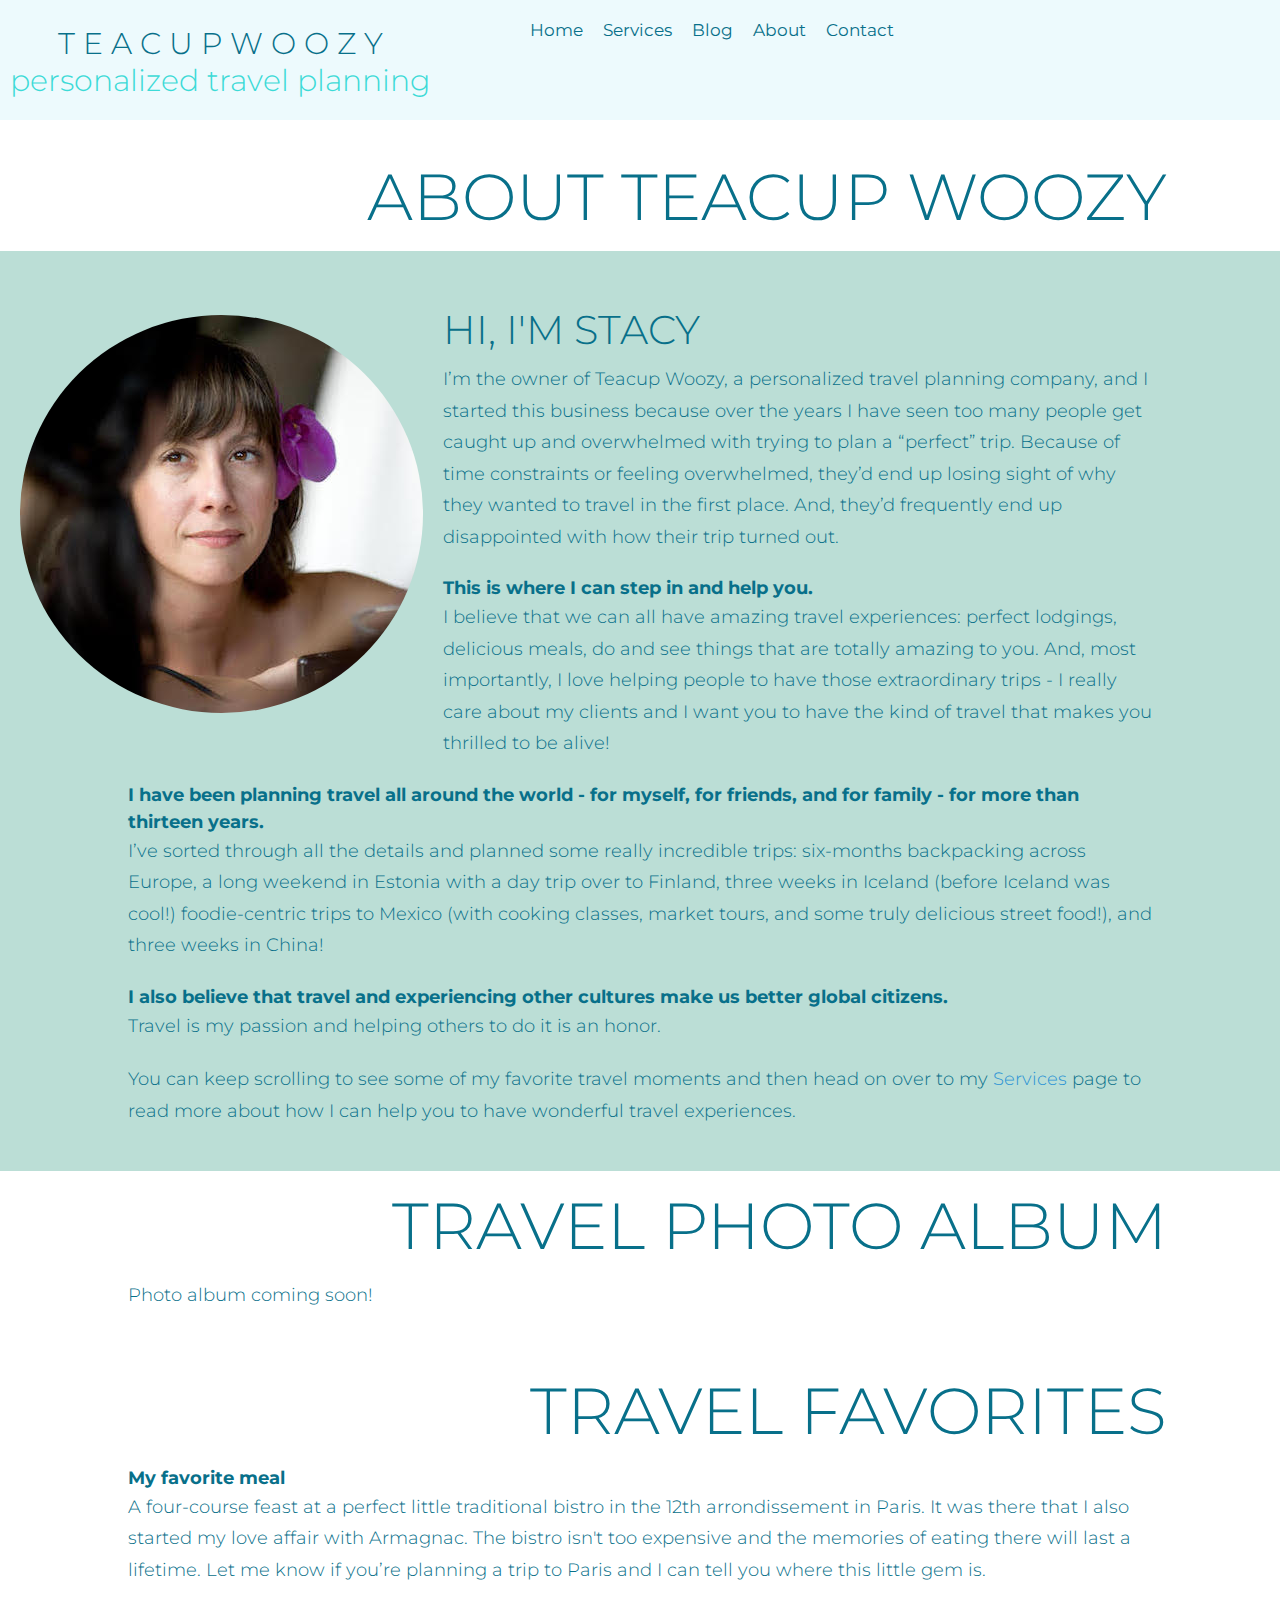
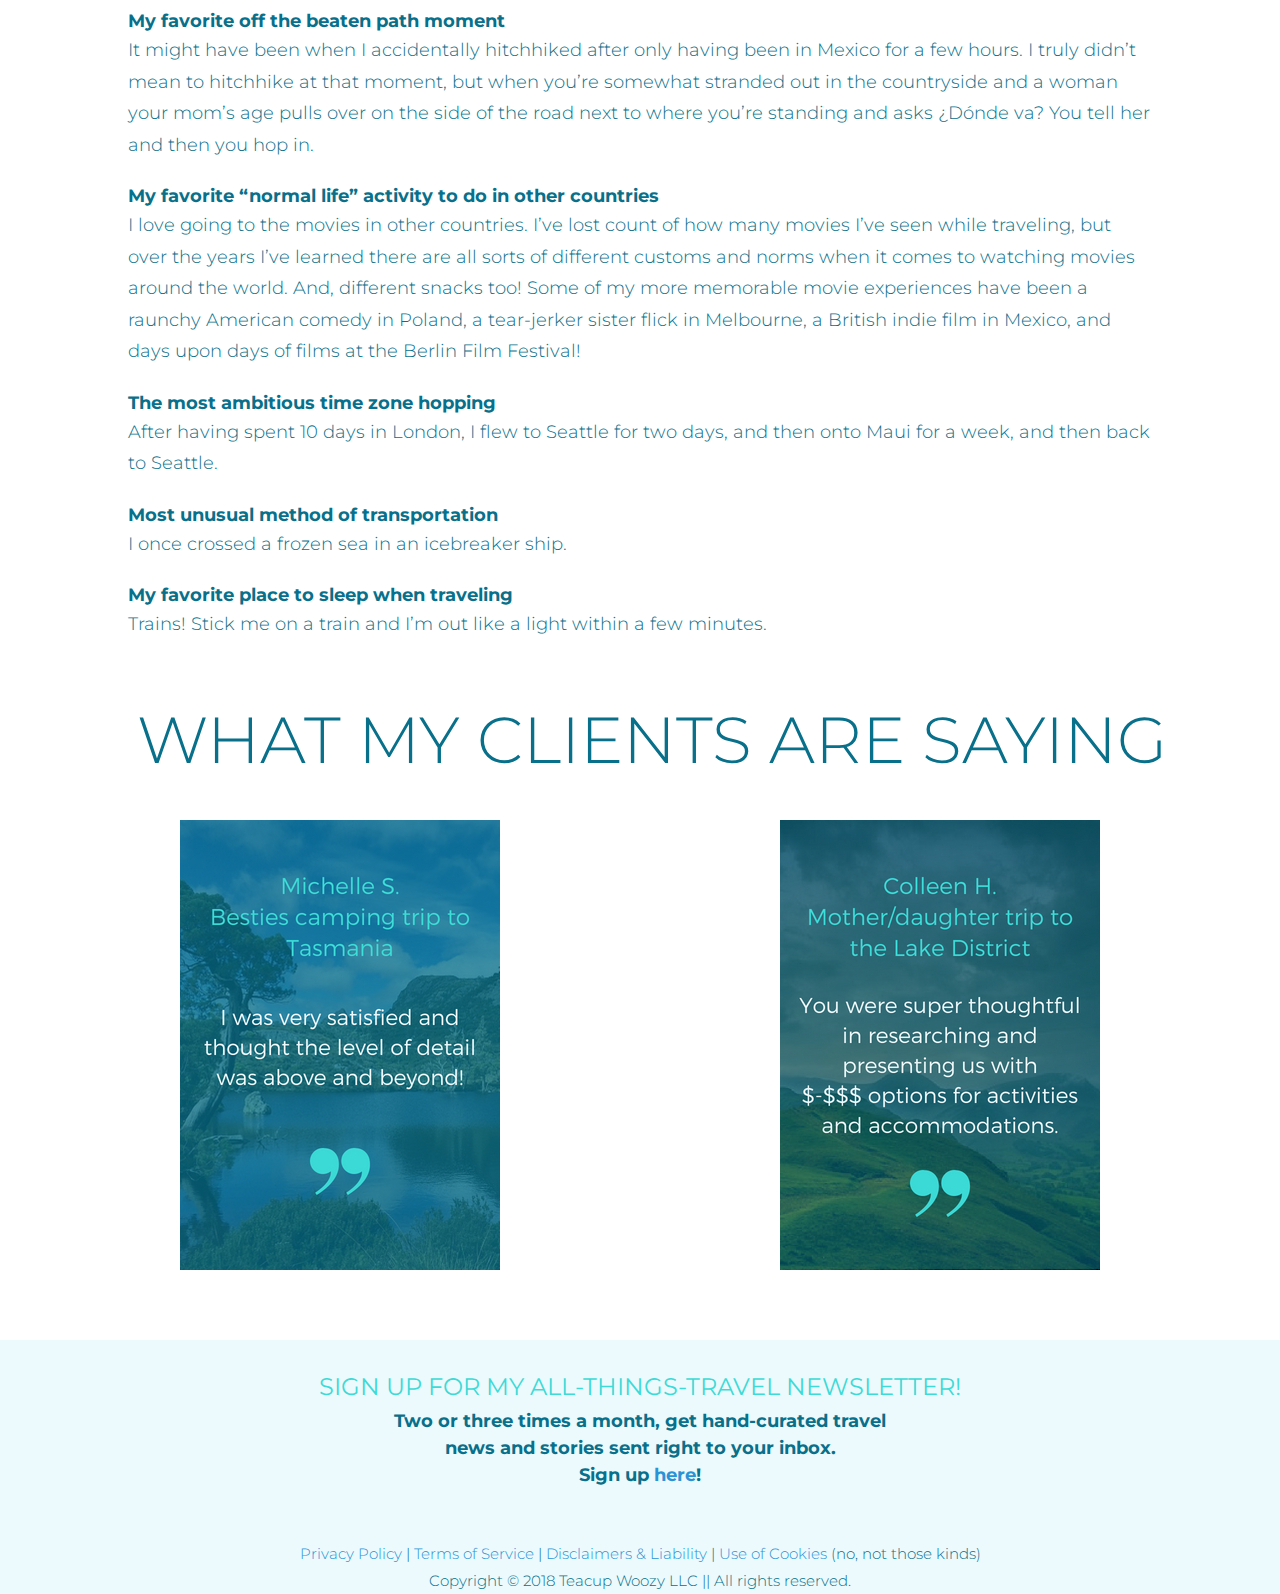
==== about.html @ 58a89576 "added css for rest of services, about, blog. Improved css look and fictionality for other parts of s" ====
<!DOCTYPE html>
<html lang="en">
<head>
	<meta charset="utf-8">
	<title>Teacup Woozy | Personalized Travel Planning | Blog</title>
	<link href="https://fonts.googleapis.com/css?family=Montserrat:300,400" rel="stylesheet">
	<link rel="stylesheet" type="text/css" href="tw.css">
</head>
<body>
	<header id="nav-header">
		<div id="logo">
			<h1>T E A C U P   W O O Z Y<br>
			<span>personalized travel planning</span></h1>
		</div>

		<nav id="nav-container">
			<a href="#" id="menu-icon"></a>
			<ul>
				<li class="nav-menu"><a href="home.html">Home</a></li>
				<li class="nav-menu"><a href="services.html">Services</a></li>
				<li class="nav-menu"><a href="blog.html">Blog</a></li>
				<li class="nav-menu"><a href="about.html">About</a></li>
				<li class="nav-menu"><a href="contact.html">Contact</a></li>
			</ul>
		</nav>	
	</header>
	
	<section class="nav-padding">
		<!-- About Stacy -->
		<br>
		<h2>ABOUT TEACUP WOOZY</h2>
		<article id="about-container">
			<br><br>
			<img src="images/stacy-profile-photo-small.jpg" alt="Headshot of Stacy" id="about-photo">
			
			<header><h3>HI, I'M STACY</h3></header>
			<p>I’m the owner of Teacup Woozy, a personalized travel planning company, and I started this business because over the years I have seen too many people get caught up and overwhelmed with trying to plan a “perfect” trip. Because of time constraints or feeling overwhelmed, they’d end up losing sight of why they wanted to travel in the first place. And, they’d frequently end up disappointed with how their trip turned out. </p>
			<br>
			<h5>This is where I can step in and help you.</h5>
			<p>I believe that we can all have amazing travel experiences: perfect lodgings, delicious meals, do and see things that are totally amazing to you. And, most importantly, I love helping people to have those extraordinary trips - I really care about my clients and I want you to have the kind of travel that makes you thrilled to be alive!</p>
			<br>
			<h5>I have been planning travel all around the world - for myself, for friends, and for family - for more than thirteen years.</h5>
			<p>I’ve sorted through all the details and planned some really incredible trips: six-months backpacking across Europe, a long weekend in Estonia with a day trip over to Finland, three weeks in Iceland (before Iceland was cool!) foodie-centric trips to Mexico (with cooking classes, market tours, and some truly delicious street food!), and three weeks in China!</p>
			<br>
			<h5>I also believe that travel and experiencing other cultures make us better global citizens.</h5>
			<p>Travel is my passion and helping others to do it is an honor.</p>
			<br>
			<p>You can keep scrolling to see some of my favorite travel moments and then head on over to my <a href="/services.html">Services</a> page to read more about how I can help you to have wonderful travel experiences.</p>
			<br><br>
		</article>

		<!-- Travel photo gallery -->
		<article>
			<header><h2>TRAVEL PHOTO ALBUM</h2></header>
			<p>Photo album coming soon!</p>
			<br><br>
			<!-- INSERT PHOTO GALLERY +++++  Bootstrap??? -->
		</article>
		<!-- Q&A travel favorites -->
		<article>
			<header><h2>TRAVEL FAVORITES</h2></header>
			<h5>My favorite meal</h5>
			<p>A four-course feast at a perfect little traditional bistro in the 12th arrondissement in Paris.  It was there that I also started my love affair with Armagnac. The bistro isn't too expensive and the memories of eating there will last a lifetime. Let me know if you’re planning a trip to Paris and I can tell you where this little gem is.</p>
			<br>
			<h5>My favorite off the beaten path moment</h5>
			<p>It might have been when I accidentally hitchhiked after only having been in Mexico for a few hours. I truly didn’t mean to hitchhike at that moment, but when you’re somewhat stranded out in the countryside and a woman your mom’s age pulls over on the side of the road next to where you’re standing and asks ¿Dónde va? You tell her and then you hop in.</p>
			<br>
			<h5>My favorite “normal life” activity to do in other countries</h5>
			<p>I love going to the movies in other countries. I’ve lost count of how many movies I’ve seen while traveling, but over the years I’ve learned there are all sorts of different customs and norms when it comes to watching movies around the world. And, different snacks too! Some of my more memorable movie experiences have been a raunchy American comedy in Poland, a tear-jerker sister flick in Melbourne, a British indie film in Mexico, and days upon days of films at the Berlin Film Festival!</p>
			<br>
			<h5>The most ambitious time zone hopping</h5>
			<p>After having spent 10 days in London, I flew to Seattle for two days, and then onto Maui for a week, and then back to Seattle.</p>
			<br>
			<h5>Most unusual method of transportation</h5>
			<p>I once crossed a frozen sea in an icebreaker ship.</p>
			<br>
			<h5>My favorite place to sleep when traveling</h5>
			<p>Trains! Stick me on a train and I’m out like a light within a few minutes.</p>
			<br><br>
		</article>
		<!-- Testimonials -->
		<article>
			<header><h2>WHAT MY CLIENTS ARE SAYING</h2></header>

			<div class="container">
				<div class="grid">
					<div class="testimonial-cell testimonial-about">
						<img src="images/client-testimonial-tazmania.jpg" alt="Client Michelle: I was very satisfied and I found the level of detail was above and beyond!" class="responsive-image">
					</div>
					<div class="testimonial-cell testimonial-about">
						<img src="images/client-testimonial-lake-district-2.jpg" alt="Client Colleen: Your were super thoughtful in researching and presenting us with $-$$$ options for activities and accommodations." class="responsive-image">
					</div>
				</div>
			</div>
			<br><br>
		</article>

	</section>

	<footer>
		<!-- INSERT FOOTER ONCE COMPLETED -->
		<br>
		<h4 class="newsletter">SIGN UP FOR MY ALL-THINGS-TRAVEL NEWSLETTER!</h4>
		<h5>Two or three times a month, get hand-curated travel news and stories sent right to your inbox.</h5>
		<h5>Sign up <a href="http://eepurl.com/dfZ7wr" target="_blank">here</a>!</h5>
		<br><br>
		<!-- flexbox -->
		<div class="footer-container">
			<div>
				<p><a href="legal.html">Privacy Policy</a> | <a href="legal.html">Terms of Service</a> | <a href="legal.html">Disclaimers & Liability</a> | <a href="legal.html">Use of Cookies</a> (no, not those kinds)</p>
				<p>Copyright &copy; 2018 Teacup Woozy LLC || All rights reserved.</p>
			</div>
		</div>
	</footer>
</body>
</html>
---- tw.css ----
body {
	margin: 0%;
	font-family: 'Montserrat', sans-serif;
	font-size: 18px;
	color: #08708A;
}

p {
	line-height: 1.75;
	margin: 15px;
	font-weight: 300;
}

#nav-container {
	text-align: center;
}

#nav-header {
	background-color: #EDFAFD;
	width: 100%;
	height: 150px;
	position: fixed;
	top: 0;
	left: 0;
	z-index: 100;
}

#menu-icon {
	display: inline-block;
	background: #EDFAFD url(images/arrow.png) center;
	height: 26px;
	width: 32px;
	padding-top: 6px;
	border-radius: 6px;
}

nav a {
	color: #08708A;
}

nav ul, nav:active ul {
	display: none;
	position: center;
	background: #EDFAFD;
	padding: 0;
	top: 150px;
	width: 55%;
	margin: 0 auto;
	border-radius: 4px 4px 4px 4px;
}

nav li {
	text-align: center;
	width: 100%;
	padding: 13px 0;
}

nav:hover ul {
	display: block;
}

h1 {
	font-size: 30px;
	font-weight: 300;
	color: #08708A;
	text-align: center;
	margin: 15px 0;
}

h1 span {
	font-size: 30px;
	font-weight: 300;
	color: #3DDAD7;
}

a {
	text-decoration: none;
	color: #2A93D5;
}

a:hover {
	color: #3DDAD7;
}

nav ul {
	list-style-type: none;
	padding: 0px;
}

.nav-padding {
	margin-top: 150px;
}

.nav-menu {
	font-size: 16px;
}

#welcome-section {
	background-image: url(images/greece.jpg);
	background-size: cover;
	background-position: center center;
	width: 100%;
	height: 100vh;
}

#welcome-section h2 {
	color: #08708A;
	font-size: 45px;
	font-weight: 300;
	position: absolute;
	top: 25vh;
	left: -10px;
	padding: 0 10px;
	text-align: right;
}

.highlight {
	background-color: rgb(237,251,254);
	opacity: 0.7;
}

.background-ocean-box {
	background-color: #BBDED6;
	width: 100%;
}

h2 {
	color: #08708A;
	font-size: 55px;
	font-weight: 300;
	text-align: right;
	margin: 15px;
}

h3 {
	font-size: 40px;
	font-weight: 300;
	margin: 10px;
}

h4 {
	line-height: 1.75;
	text-align: center;
	font-size: 24px;
	margin: 10px;
	font-weight: 400;
}

h5 {
	font-size: 18px;
	line-height: 1.5;
	margin: 10px;
}

.home-small-box {
	/*background-image: url(image/coins-travel.jpg);
	background-size: 200px 100px;
	background-repeat: no-repeat;*/
	background-color: #EDFAFD;
	border: 2px solid #08708A;
	width: 90vw;
	height: 275px;
	margin: 0 auto;
}

.home-small-box p {
	padding: 0 10px;
	text-align: center;
}

.first-sentence {
	font-size: 24px;
	font-weight: 300;
}

.button {
	background-color: #EDFAFD;
	font-size: 18px;
	color: #3DDAD7;
	border-radius: 6px;
	padding: 8px 24px;
	border: 2px solid #3DDAD7;
}

.button-container {
	text-align: center;
}

.button:hover {
	background-color: #3DDAD7;
	color: #EDFAFD;
}

.container {
	max-width: 1200px;
	margin: 0 auto;
	padding: 0 1rem;
}

.grid {
	display: flex;
	flex-direction: column;
	flex-wrap: nowrap;
}

.testimonial-cell {
	margin: 1rem;
	padding: 10px 2px;
}

.testimonial-cell img {
	display: block;
	margin-left: auto;
	margin-right: auto;
}

.responsive-image {
	max-width: 100%;
}

.newsletter {
	color: #3DDAD7;
	font-weight: 400;
}

/*SERVICE PAGE*/
.services-left {
	background-color: #BBDED6;
	text-align: center;
	height: 300px;
}

.services-right {
	text-align: center;
}

.included-list {
	text-align: left;
	line-height: 1.5;
}

ul {
	list-style-type: disc;
}

/*ABOUT PAGE*/
#about-container {
	background-color: #BBDED6;
}

#about-photo {
	border-radius: 80%;
	max-width: 100%;
	height: auto;
	display: block;
	margin-left: auto;
	margin-right: auto;
}

footer {
	background-color: #EDFAFD;
	font-size: 15px;
	line-height: 1.75;
	margin: 0;
	text-align: center;
}


@media screen and (min-width: 480px) {
	#welcome-section h2 {
	top: 35vh;
	left: 15vw;
	}
}

@media screen and (min-width: 600px) {
	.grid {
		display: flex;
		flex-wrap: wrap;
		flex-direction: row;
	}
	.testimonial-cell {
		width: calc(50% - 2.25rem);
	}
}

@media screen and (min-width: 768px) {
	p, h5, h4, .included-list{
		margin: auto;
		width: 80%;
	}
	.testimonial-about {
		width: calc(50% - 2.25rem);
	}
	#welcome-section h2 {
	left: 35vw;
	}
	.home-small-box {
	width: 55vw;
	height: 250px;
	margin: 0 auto;
	}
	.services-right p {
		text-align: left;
	}
	.included-list {

	}
	#about-photo {
		float: left;
		padding: 20px;
	}
	footer h5 {
		max-width: 40%;
		margin: 0 auto;
	}

}

@media screen and (min-width: 992px) {
	h2 {
		font-size: 65px;
		width: 90%;
	}
	#nav-header {
		height: 100px;
	}
	#welcome-section h2 {
		left: 0vw;
		font-size: 55px;
	}
	#menu-icon {
		display: none;
	}
	#nav-header {
		display: flex;
		flex-direction: row;
		flex-wrap: nowrap;
		justify-content: left;
		padding: 10px;
		width: 100vw;
	}
/*	#nav-container {
		padding: 40px;
	}*/
	nav ul {
		display: flex;
	}
	.nav-menu {
		padding: 10px 10px;
		font-size: 17px;
	}

	/*fix below for full size nav*/
/*	nav:hover ul {
		display: inline;
	}*/
	nav li {
		display: inline;
	}
	#nav-container {
		width: 400px;
	}
	.nav-padding {
	margin-top: 120px;
	}

	.home-small-box {
		height: 225px;
	}
	.testimonial-cell {
		width: calc(33.33% - 2.25rem);
	}
	.testimonial-about {
		width: calc(50% - 2.25rem);
	}
	.services-container {
		display: flex;
		flex-wrap: wrap;
		flex-direction: row;
	}
	.services-cell {
		width: 50%;
		height: 1000px;
	}
	#about-photo {
		float: left;
	}
}
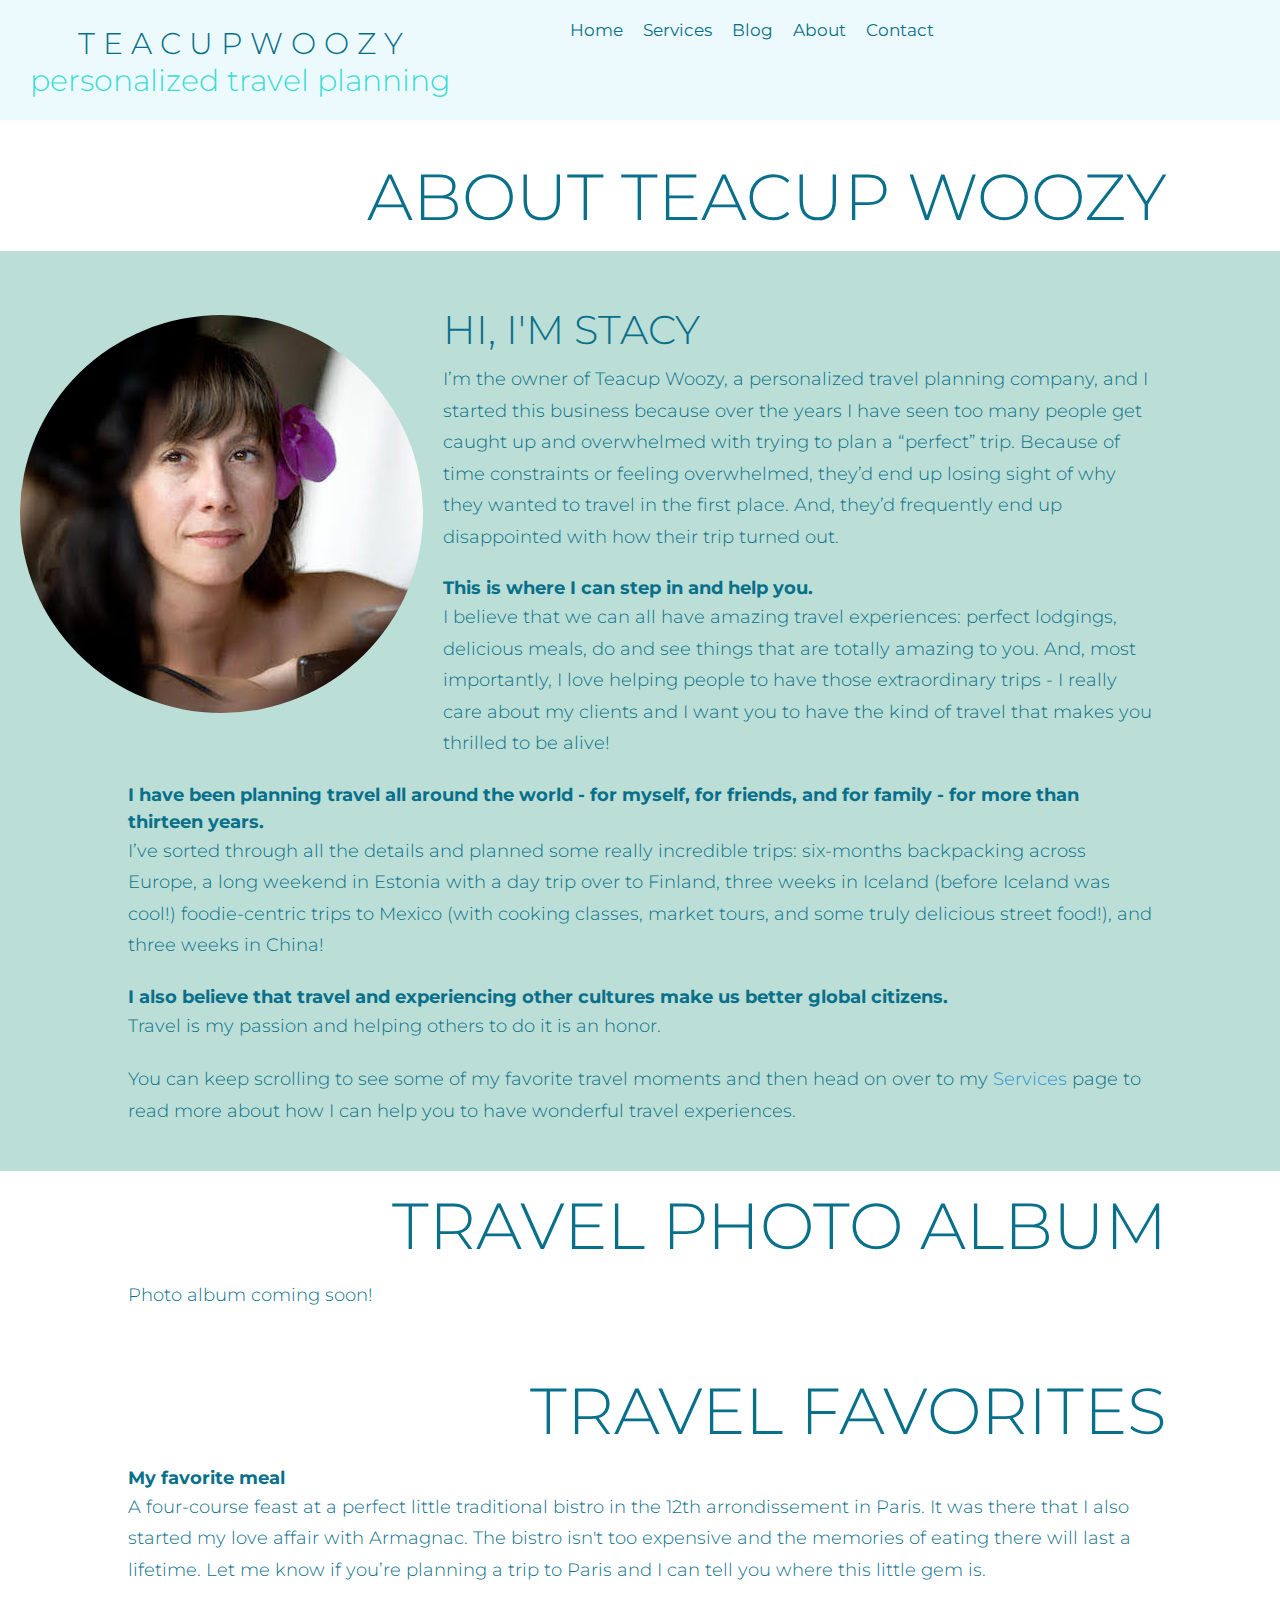
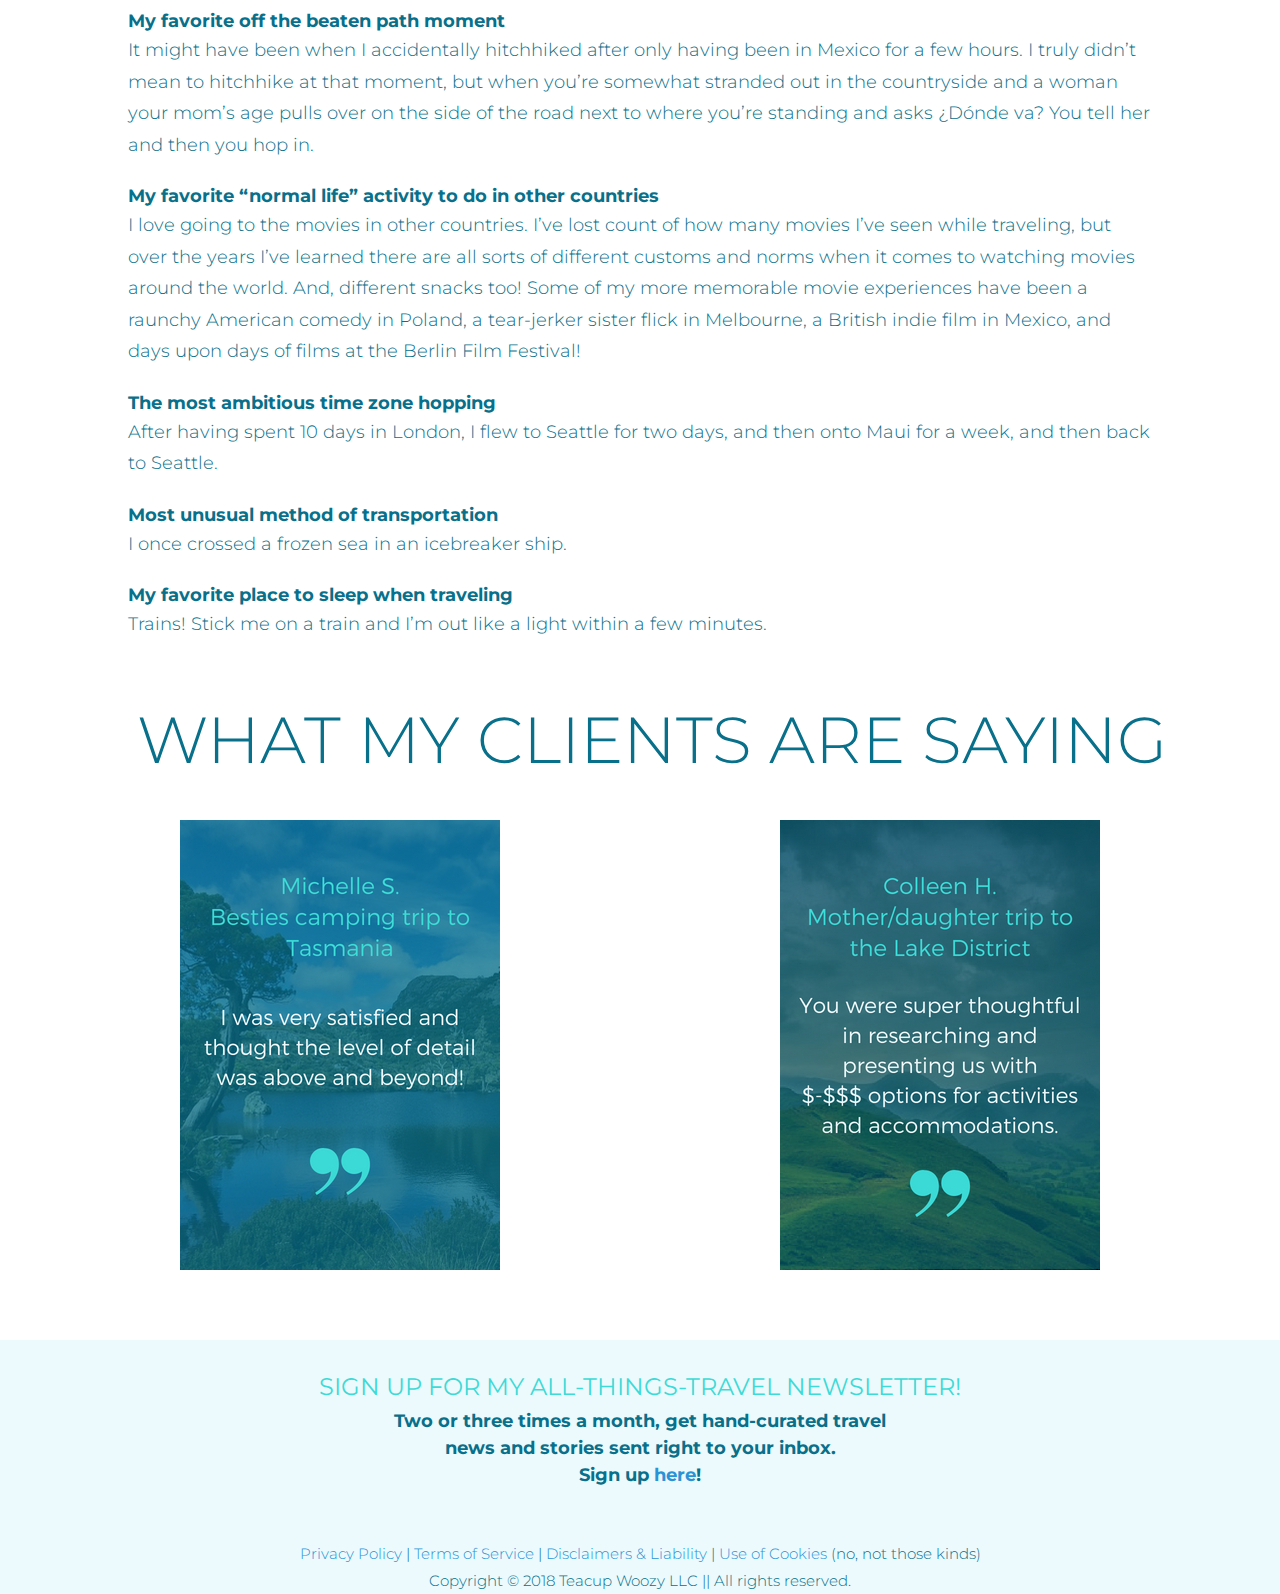
==== commit 1fd66091: "add google analytics" ====
--- a/about.html
+++ b/about.html
@@ -5,6 +5,15 @@
 	<title>Teacup Woozy | Personalized Travel Planning | Blog</title>
 	<link href="https://fonts.googleapis.com/css?family=Montserrat:300,400" rel="stylesheet">
 	<link rel="stylesheet" type="text/css" href="tw.css">
+	<!-- Global site tag (gtag.js) - Google Analytics -->
+	<script async src="https://www.googletagmanager.com/gtag/js?id=UA-107564560-1"></script>
+	<script>
+	  window.dataLayer = window.dataLayer || [];
+	  function gtag(){dataLayer.push(arguments);}
+	  gtag('js', new Date());
+
+	  gtag('config', 'UA-107564560-1');
+	</script>
 </head>
 <body>
 	<header id="nav-header">
@@ -28,12 +37,12 @@
 	<section class="nav-padding">
 		<!-- About Stacy -->
 		<br>
-		<h2>ABOUT TEACUP WOOZY</h2>
+		<header><h2>ABOUT TEACUP WOOZY</h2></header>
 		<article id="about-container">
 			<br><br>
 			<img src="images/stacy-profile-photo-small.jpg" alt="Headshot of Stacy" id="about-photo">
 			
-			<header><h3>HI, I'M STACY</h3></header>
+			<h3>HI, I'M STACY</h3>
 			<p>I’m the owner of Teacup Woozy, a personalized travel planning company, and I started this business because over the years I have seen too many people get caught up and overwhelmed with trying to plan a “perfect” trip. Because of time constraints or feeling overwhelmed, they’d end up losing sight of why they wanted to travel in the first place. And, they’d frequently end up disappointed with how their trip turned out. </p>
 			<br>
 			<h5>This is where I can step in and help you.</h5>
--- a/tw.css
+++ b/tw.css
@@ -64,7 +64,7 @@
 	font-weight: 300;
 	color: #08708A;
 	text-align: center;
-	margin: 15px 0;
+	margin: 15px 20px;
 }
 
 h1 span {
@@ -257,6 +257,11 @@
 	margin-right: auto;
 }
 
+/*CONTACT PAGE*/
+#contact {
+	text-align: center;
+}
+
 footer {
 	background-color: #EDFAFD;
 	font-size: 15px;
@@ -285,7 +290,7 @@
 }
 
 @media screen and (min-width: 768px) {
-	p, h5, h4, .included-list{
+	p, h5, h4, .included-list, #legal{
 		margin: auto;
 		width: 80%;
 	}
@@ -314,7 +319,6 @@
 		max-width: 40%;
 		margin: 0 auto;
 	}
-
 }
 
 @media screen and (min-width: 992px) {
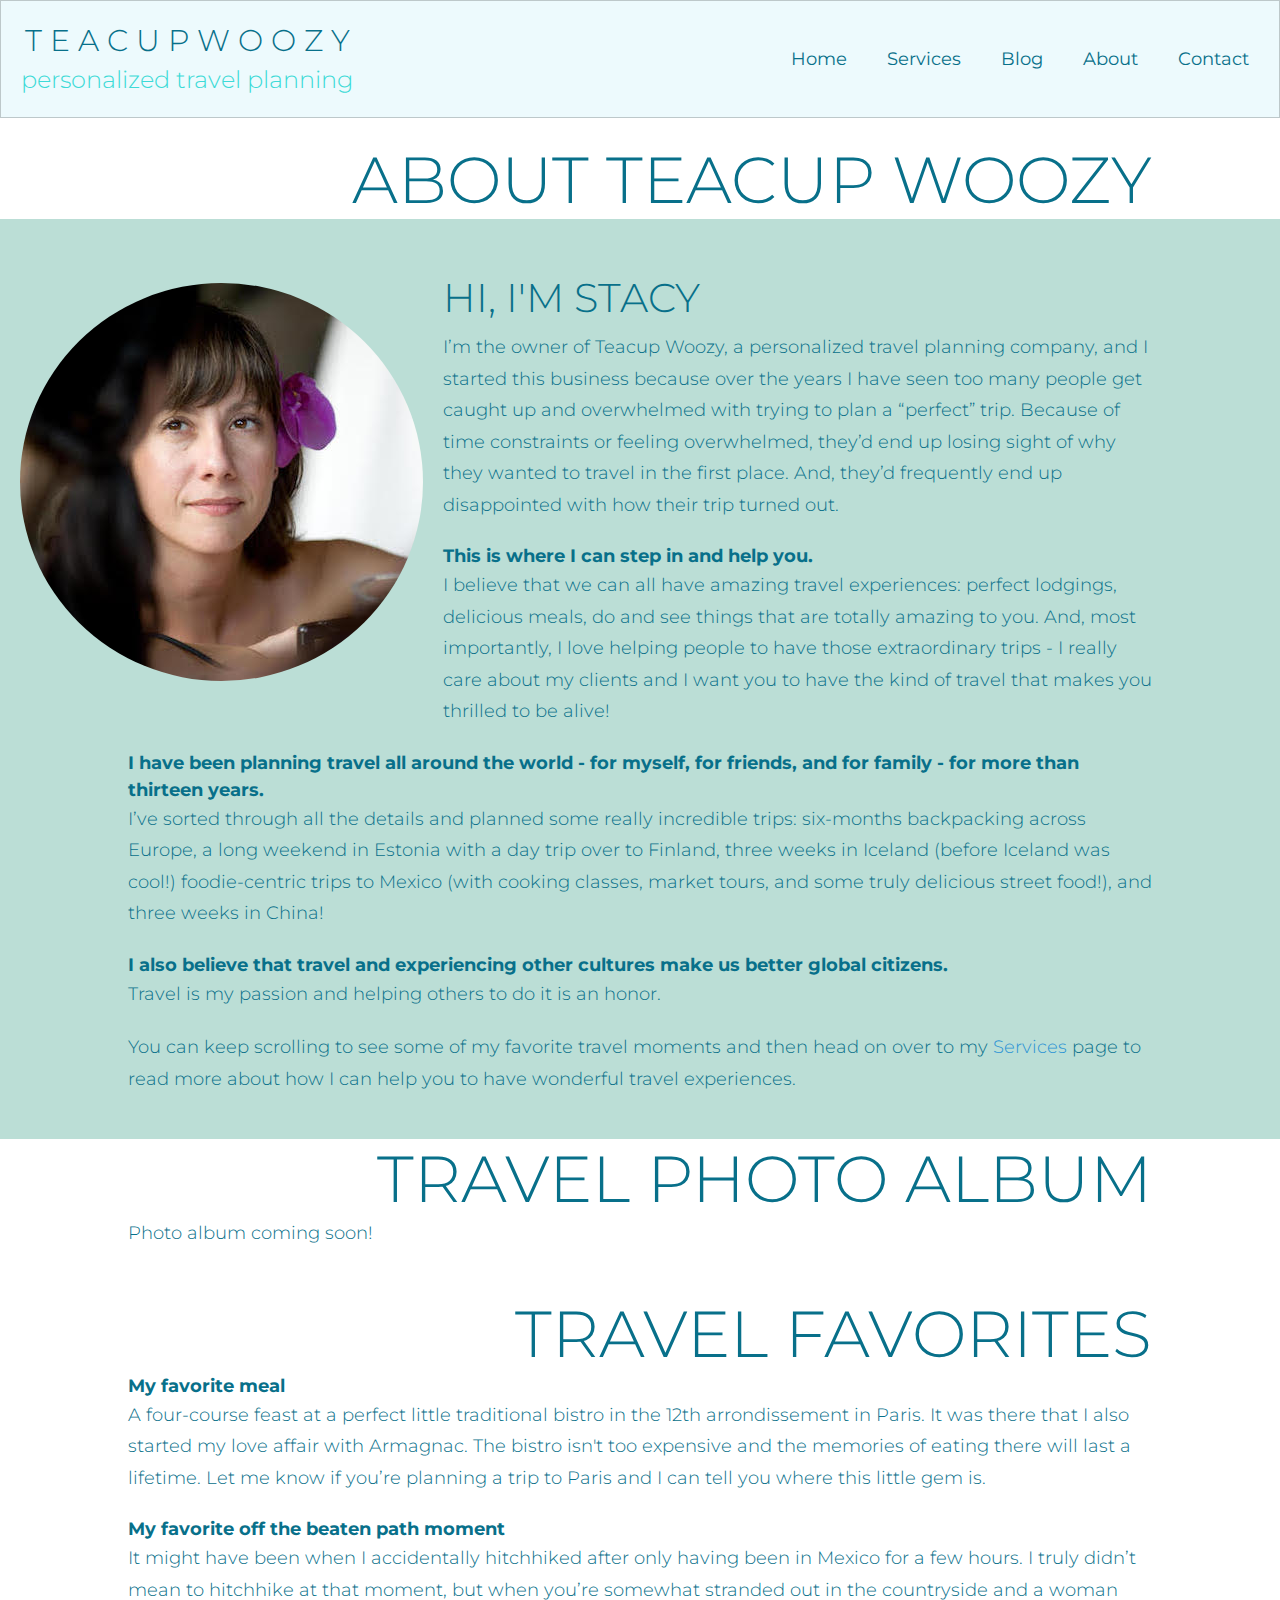
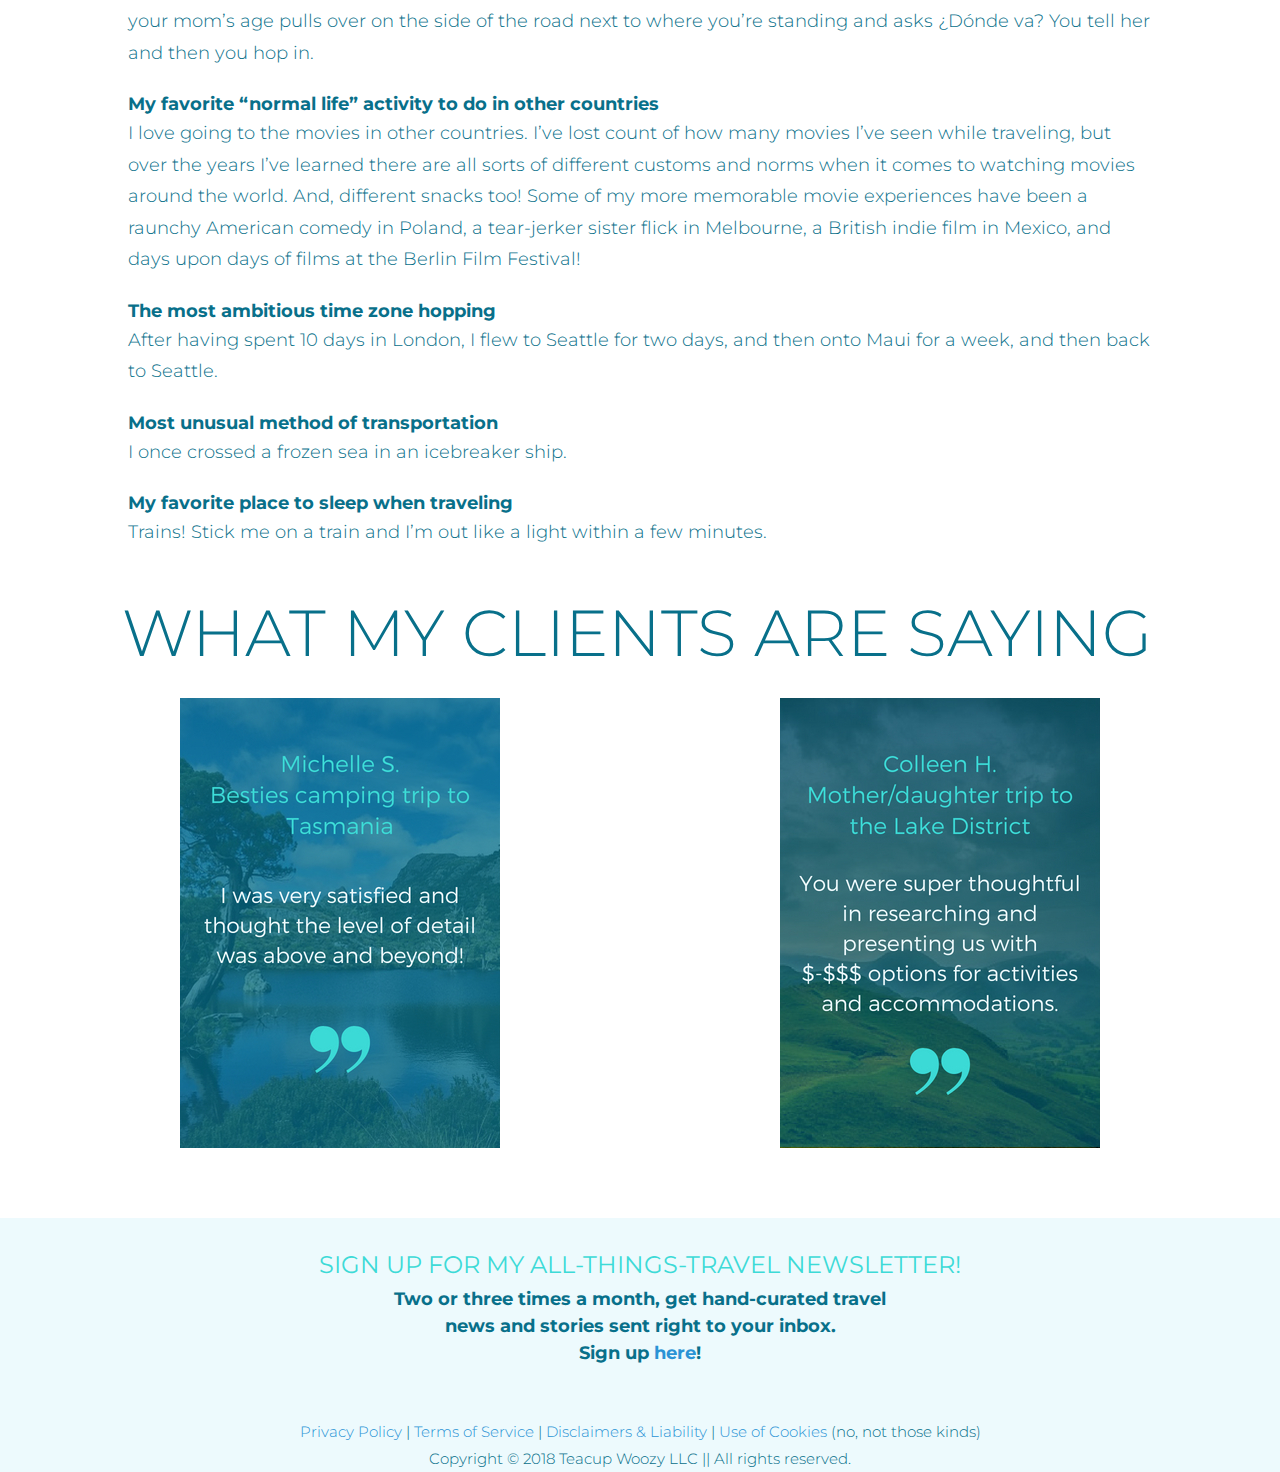
==== commit 61daf252: "add navigation to logo and add mailto cunstionality on home page and contact page." ====
--- a/about.html
+++ b/about.html
@@ -17,21 +17,32 @@
 </head>
 <body>
 	<header id="nav-header">
-		<div id="logo">
-			<h1>T E A C U P   W O O Z Y<br>
-			<span>personalized travel planning</span></h1>
-		</div>
-
-		<nav id="nav-container">
-			<a href="#" id="menu-icon"></a>
-			<ul>
-				<li class="nav-menu"><a href="home.html">Home</a></li>
-				<li class="nav-menu"><a href="services.html">Services</a></li>
-				<li class="nav-menu"><a href="blog.html">Blog</a></li>
-				<li class="nav-menu"><a href="about.html">About</a></li>
-				<li class="nav-menu"><a href="contact.html">Contact</a></li>
+		<nav class="navbar">
+			<span id="navbar-toggle">
+				<img src="images/menu-icon.png" alt="toggle button for dropdown menu">
+			</span>
+			<a href="home.html" id="logo">
+				<h1>T E A C U P W O O Z Y<br>
+					<span>personalized travel planning</span></h1>
+			</a>
+			<ul id="main-nav">
+				<li>
+					<a href="home.html" class="nav-links">Home</a>
+				</li>
+				<li>
+					<a href="services.html" class="nav-links">Services</a>
+				</li>
+				<li>
+					<a href="blog.html" class="nav-links">Blog</a>
+				</li>
+				<li>
+					<a href="about.html" class="nav-links">About</a>
+				</li>
+				<li>
+					<a href="contact.html" class="nav-links">Contact</a>
+				</li>
 			</ul>
-		</nav>	
+		</nav>
 	</header>
 	
 	<section class="nav-padding">
@@ -121,5 +132,6 @@
 			</div>
 		</div>
 	</footer>
+	<script src="tw.js"></script>
 </body>
 </html>--- a/tw.css
+++ b/tw.css
@@ -11,56 +11,44 @@
 	font-weight: 300;
 }
 
-#nav-container {
-	text-align: center;
-}
-
-#nav-header {
+.navbar {
 	background-color: #EDFAFD;
-	width: 100%;
-	height: 150px;
-	position: fixed;
-	top: 0;
-	left: 0;
-	z-index: 100;
-}
-
-#menu-icon {
+	border: 1px solid rgba(0,0,0,0.2);
+  	padding-bottom: 10px;
+}
+
+#logo {
 	display: inline-block;
-	background: #EDFAFD url(images/arrow.png) center;
-	height: 26px;
-	width: 32px;
-	padding-top: 6px;
-	border-radius: 6px;
+}
+
+#main-nav {
+	list-style-type: none;
+	display: none;
+	flex-direction: column;
+}
+
+#main-nav li{
+	text-align: center;
+	margin: 10px auto;
+}
+
+.nav-links {
+	text-decoration: none;
+}
+
+#navbar-toggle {
+	position: absolute;
+	top: 10px;
+	right: 20px;
+	cursor: pointer;
 }
 
 nav a {
 	color: #08708A;
 }
 
-nav ul, nav:active ul {
-	display: none;
-	position: center;
-	background: #EDFAFD;
-	padding: 0;
-	top: 150px;
-	width: 55%;
-	margin: 0 auto;
-	border-radius: 4px 4px 4px 4px;
-}
-
-nav li {
-	text-align: center;
-	width: 100%;
-	padding: 13px 0;
-}
-
-nav:hover ul {
-	display: block;
-}
-
 h1 {
-	font-size: 30px;
+	font-size: 22px;
 	font-weight: 300;
 	color: #08708A;
 	text-align: center;
@@ -68,7 +56,7 @@
 }
 
 h1 span {
-	font-size: 30px;
+	font-size: 20px;
 	font-weight: 300;
 	color: #3DDAD7;
 }
@@ -82,17 +70,8 @@
 	color: #3DDAD7;
 }
 
-nav ul {
-	list-style-type: none;
-	padding: 0px;
-}
-
 .nav-padding {
-	margin-top: 150px;
-}
-
-.nav-menu {
-	font-size: 16px;
+	margin-top: 0px;
 }
 
 #welcome-section {
@@ -107,10 +86,9 @@
 	color: #08708A;
 	font-size: 45px;
 	font-weight: 300;
-	position: absolute;
 	top: 25vh;
 	left: -10px;
-	padding: 0 10px;
+	padding: 50px 10px;
 	text-align: right;
 }
 
@@ -129,7 +107,7 @@
 	font-size: 55px;
 	font-weight: 300;
 	text-align: right;
-	margin: 15px;
+	margin: 0px;
 }
 
 h3 {
@@ -188,6 +166,9 @@
 
 .button:hover {
 	background-color: #3DDAD7;
+}
+
+.button a:hover {
 	color: #EDFAFD;
 }
 
@@ -241,6 +222,21 @@
 
 ul {
 	list-style-type: disc;
+}
+
+/* BLOG PAGE */
+.blog-container img {
+	display: block;
+	margin: 0 auto;
+}
+
+.blog-index-titles {
+	text-align: left;
+	line-height: 1.5em;
+}
+
+.blog-link {
+	font-size: .75em;
 }
 
 /*ABOUT PAGE*/
@@ -270,11 +266,16 @@
 	text-align: center;
 }
 
-
 @media screen and (min-width: 480px) {
 	#welcome-section h2 {
 	top: 35vh;
 	left: 15vw;
+	}
+	h1 {
+		font-size: 30px;
+	}
+	h1 span {
+		font-size: 24px;
 	}
 }
 
@@ -289,6 +290,7 @@
 	}
 }
 
+/* insert break for blog index page -- side by side */
 @media screen and (min-width: 768px) {
 	p, h5, h4, .included-list, #legal{
 		margin: auto;
@@ -308,8 +310,23 @@
 	.services-right p {
 		text-align: left;
 	}
-	.included-list {
-
+	/* .included-list {
+
+	} */
+	.blog-container {
+		display: flex;
+		flex-wrap: wrap;
+		flex-direction: row;
+		margin: 0 8px;
+	}
+	.blog-container img {
+		max-width: 100%;
+		width: auto;
+		height: auto;
+	}
+	.blog-cell {
+		width: 50%;
+		height: 700px;
 	}
 	#about-photo {
 		float: left;
@@ -326,49 +343,32 @@
 		font-size: 65px;
 		width: 90%;
 	}
-	#nav-header {
-		height: 100px;
+	.navbar {
+		display: flex;
+		justify-content: space-between;
+		align-items: center;
+		padding-bottom: 0;
+		height: 116px;
+	}
+	#main-nav {
+		display: flex !important;
+		margin-right: 30px;
+		flex-direction: row;
+		justify-content: flex-end;
+	}
+	#main-nav li {
+		margin: 0;
+	}
+	.nav-links {
+		margin-left: 40px;
+	}
+	#navbar-toggle {
+		display: none;
 	}
 	#welcome-section h2 {
 		left: 0vw;
 		font-size: 55px;
 	}
-	#menu-icon {
-		display: none;
-	}
-	#nav-header {
-		display: flex;
-		flex-direction: row;
-		flex-wrap: nowrap;
-		justify-content: left;
-		padding: 10px;
-		width: 100vw;
-	}
-/*	#nav-container {
-		padding: 40px;
-	}*/
-	nav ul {
-		display: flex;
-	}
-	.nav-menu {
-		padding: 10px 10px;
-		font-size: 17px;
-	}
-
-	/*fix below for full size nav*/
-/*	nav:hover ul {
-		display: inline;
-	}*/
-	nav li {
-		display: inline;
-	}
-	#nav-container {
-		width: 400px;
-	}
-	.nav-padding {
-	margin-top: 120px;
-	}
-
 	.home-small-box {
 		height: 225px;
 	}
@@ -390,7 +390,4 @@
 	#about-photo {
 		float: left;
 	}
-}
-
-
-
+}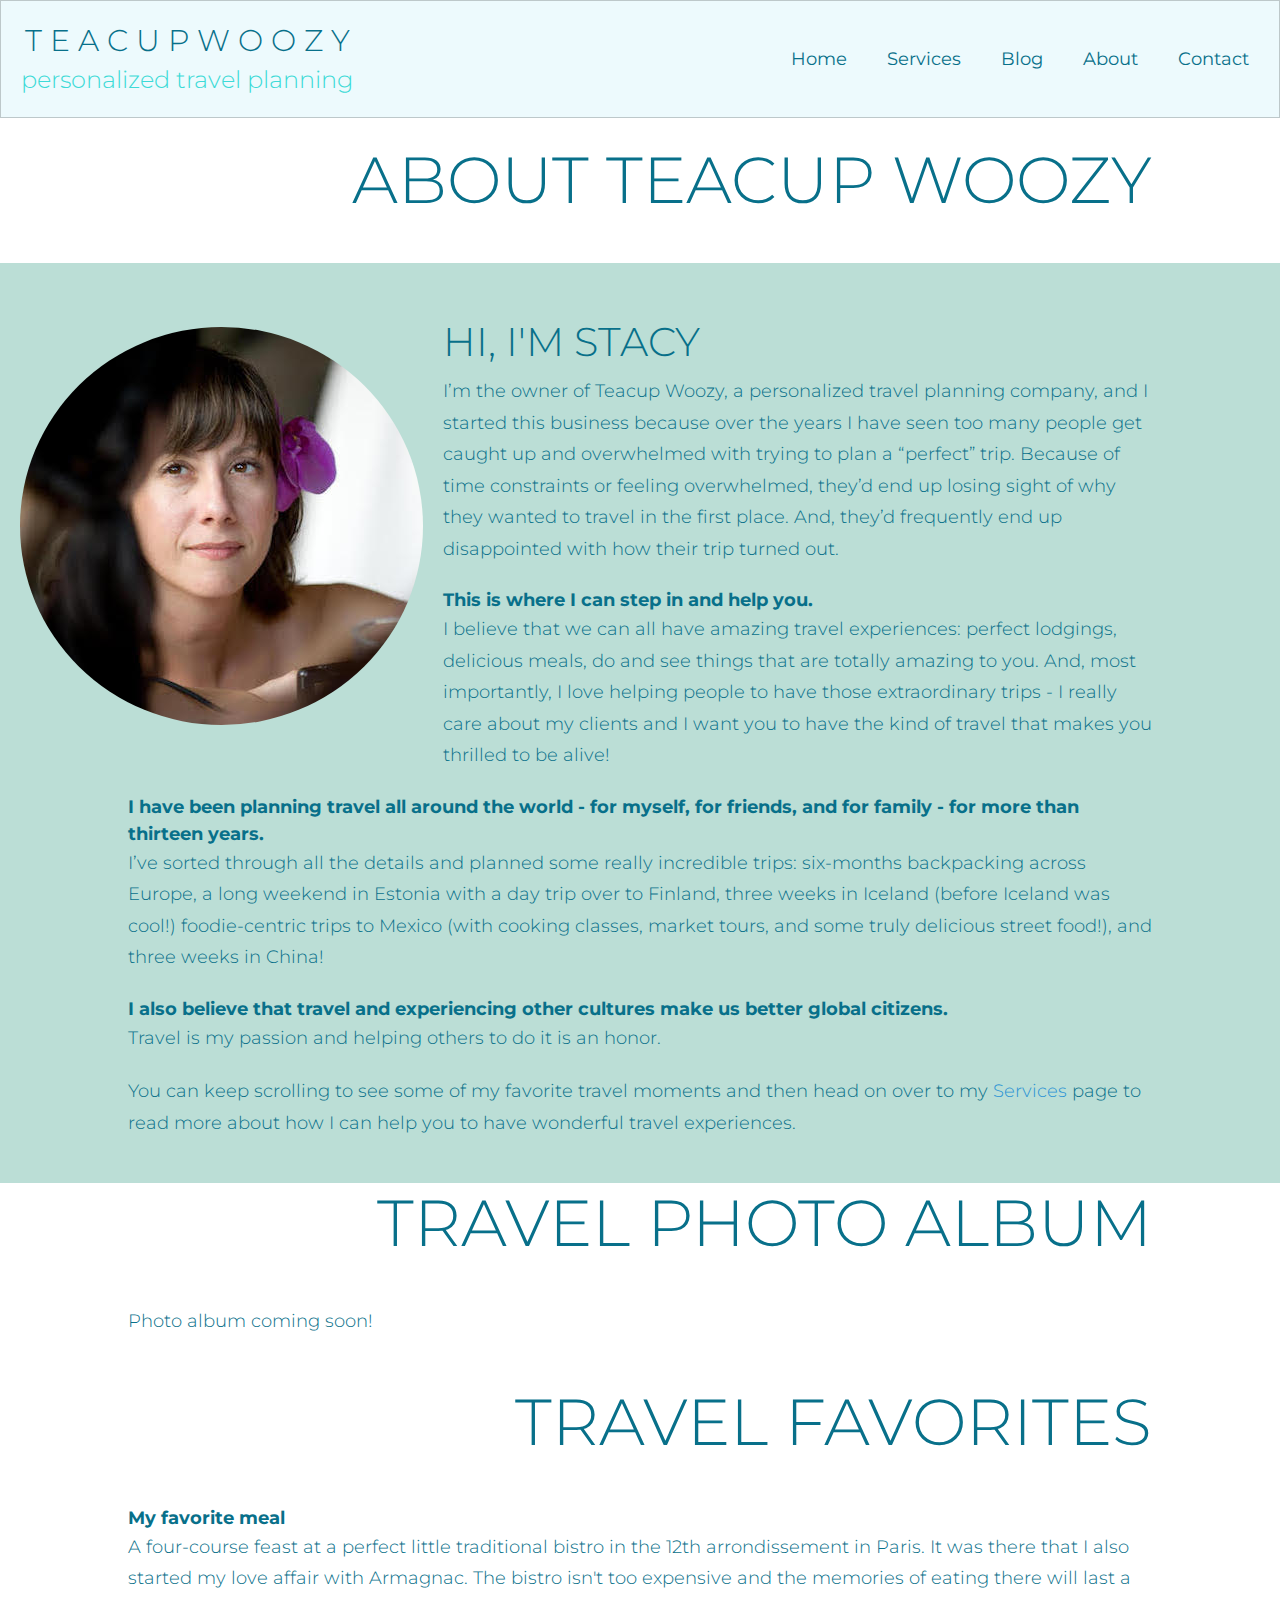
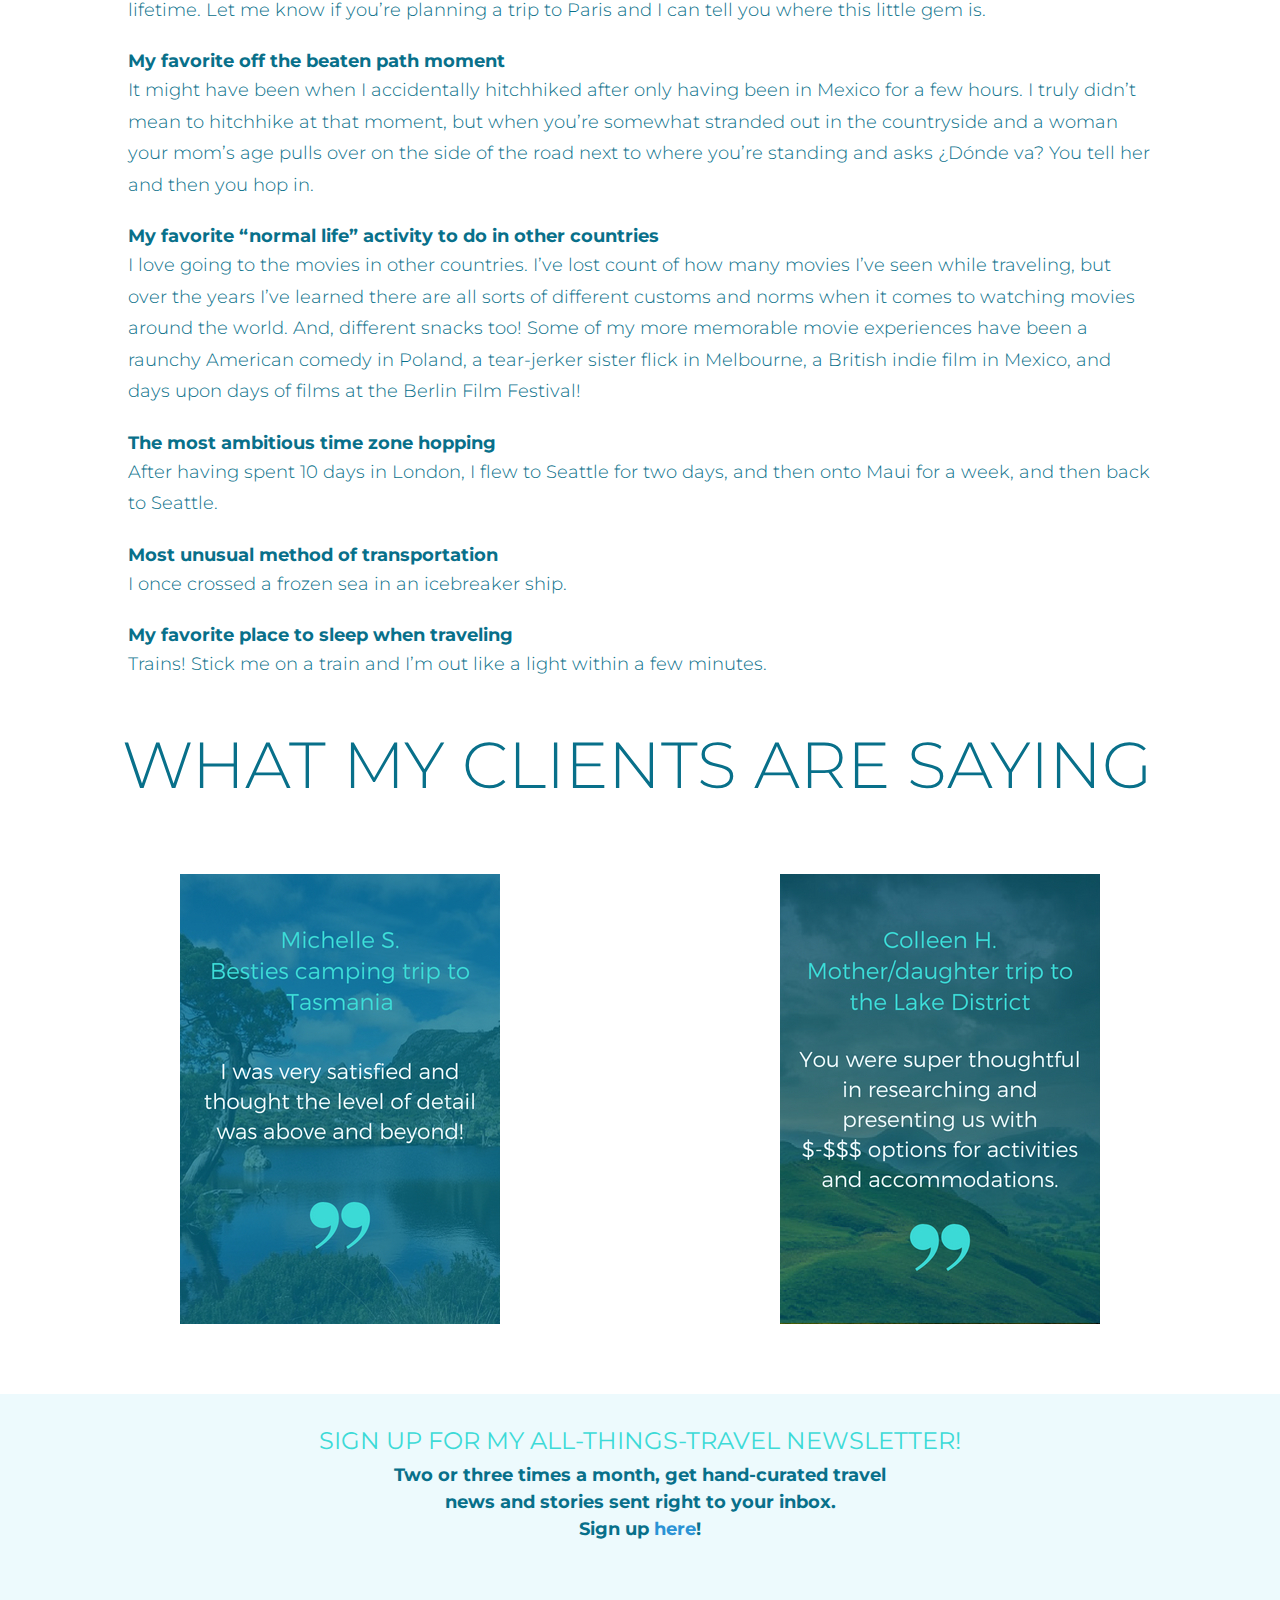
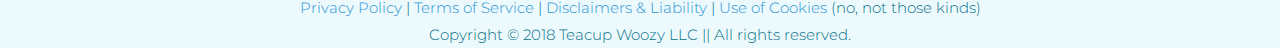
==== commit c9a2b46a: "slight formatting changes" ====
--- a/about.html
+++ b/about.html
@@ -49,6 +49,7 @@
 		<!-- About Stacy -->
 		<br>
 		<header><h2>ABOUT TEACUP WOOZY</h2></header>
+		<br><br>
 		<article id="about-container">
 			<br><br>
 			<img src="images/stacy-profile-photo-small.jpg" alt="Headshot of Stacy" id="about-photo">
@@ -72,6 +73,7 @@
 		<!-- Travel photo gallery -->
 		<article>
 			<header><h2>TRAVEL PHOTO ALBUM</h2></header>
+			<br><br>
 			<p>Photo album coming soon!</p>
 			<br><br>
 			<!-- INSERT PHOTO GALLERY +++++  Bootstrap??? -->
@@ -79,6 +81,7 @@
 		<!-- Q&A travel favorites -->
 		<article>
 			<header><h2>TRAVEL FAVORITES</h2></header>
+			<br><br>
 			<h5>My favorite meal</h5>
 			<p>A four-course feast at a perfect little traditional bistro in the 12th arrondissement in Paris.  It was there that I also started my love affair with Armagnac. The bistro isn't too expensive and the memories of eating there will last a lifetime. Let me know if you’re planning a trip to Paris and I can tell you where this little gem is.</p>
 			<br>
@@ -101,7 +104,7 @@
 		<!-- Testimonials -->
 		<article>
 			<header><h2>WHAT MY CLIENTS ARE SAYING</h2></header>
-
+			<br><br>
 			<div class="container">
 				<div class="grid">
 					<div class="testimonial-cell testimonial-about">
--- a/tw.css
+++ b/tw.css
@@ -164,6 +164,10 @@
 	text-align: center;
 }
 
+/* .button a {
+	color: #3DDAD7;
+} */
+
 .button:hover {
 	background-color: #3DDAD7;
 }
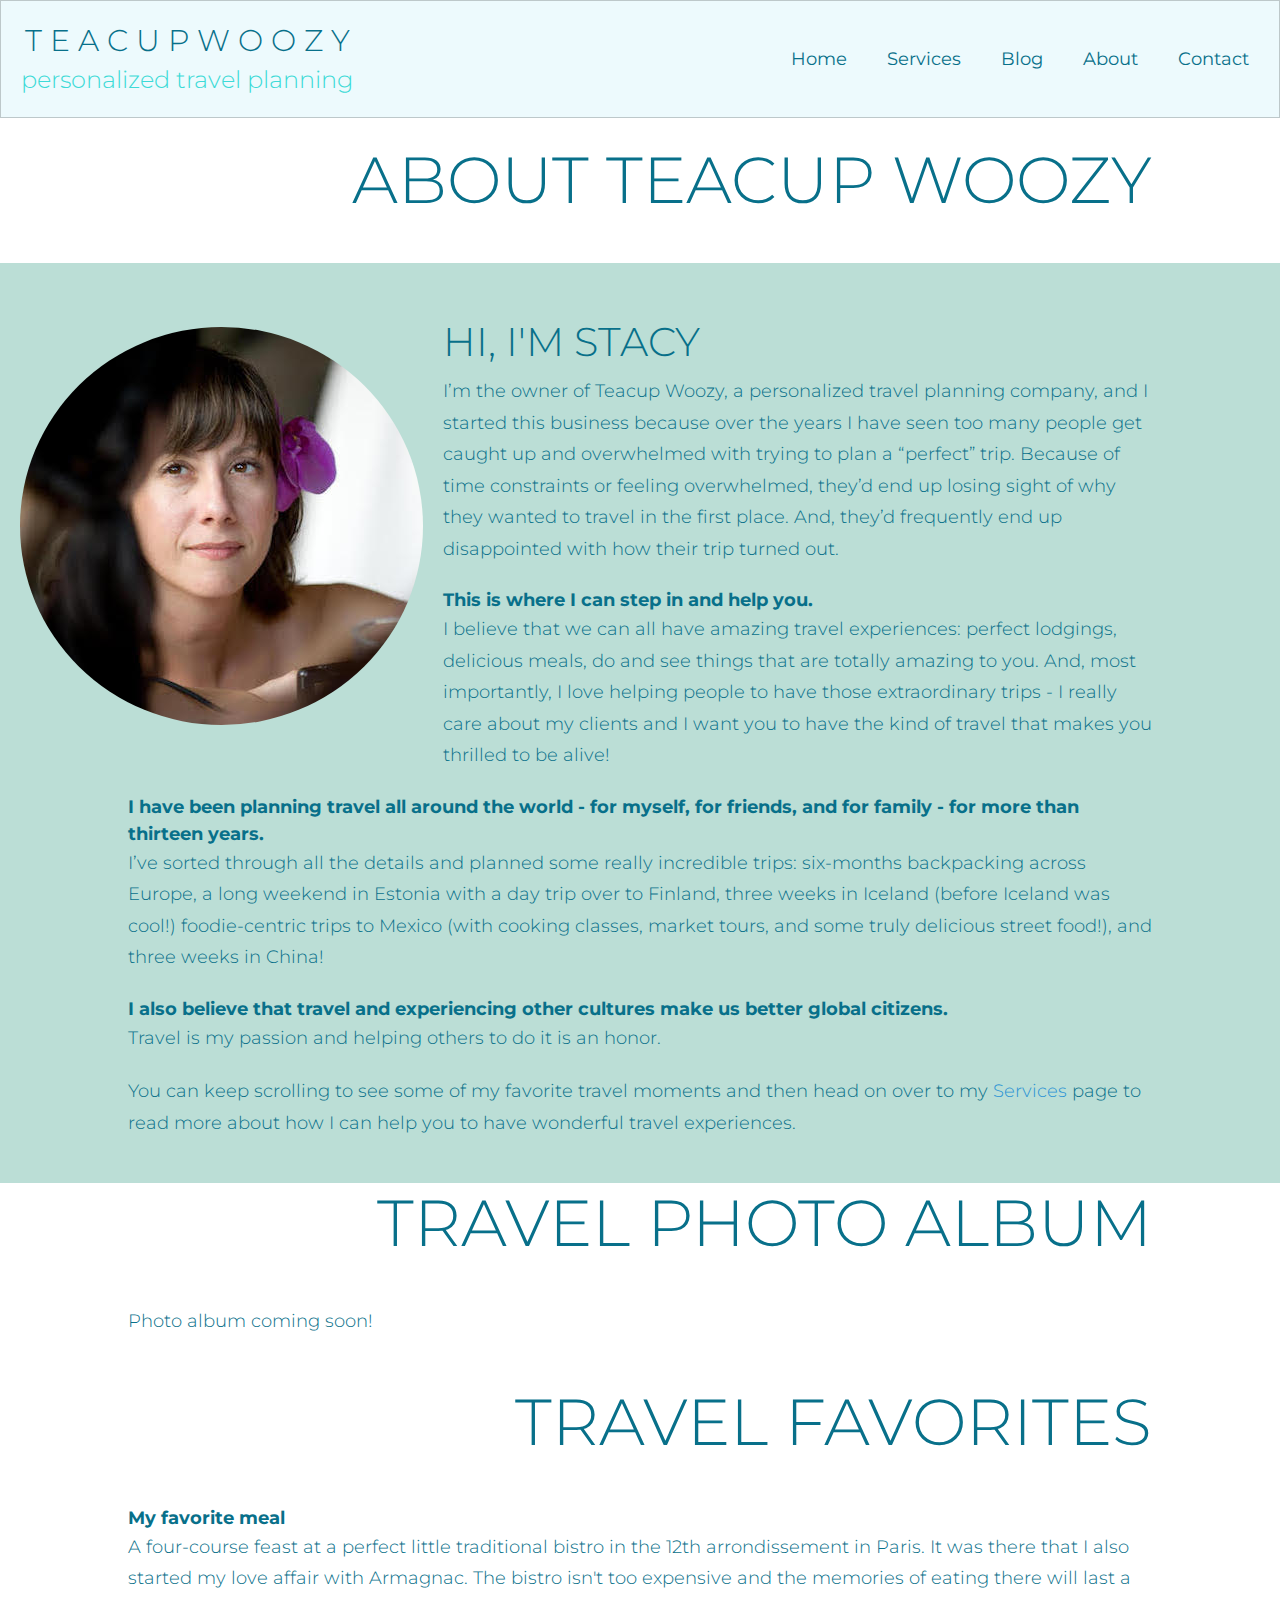
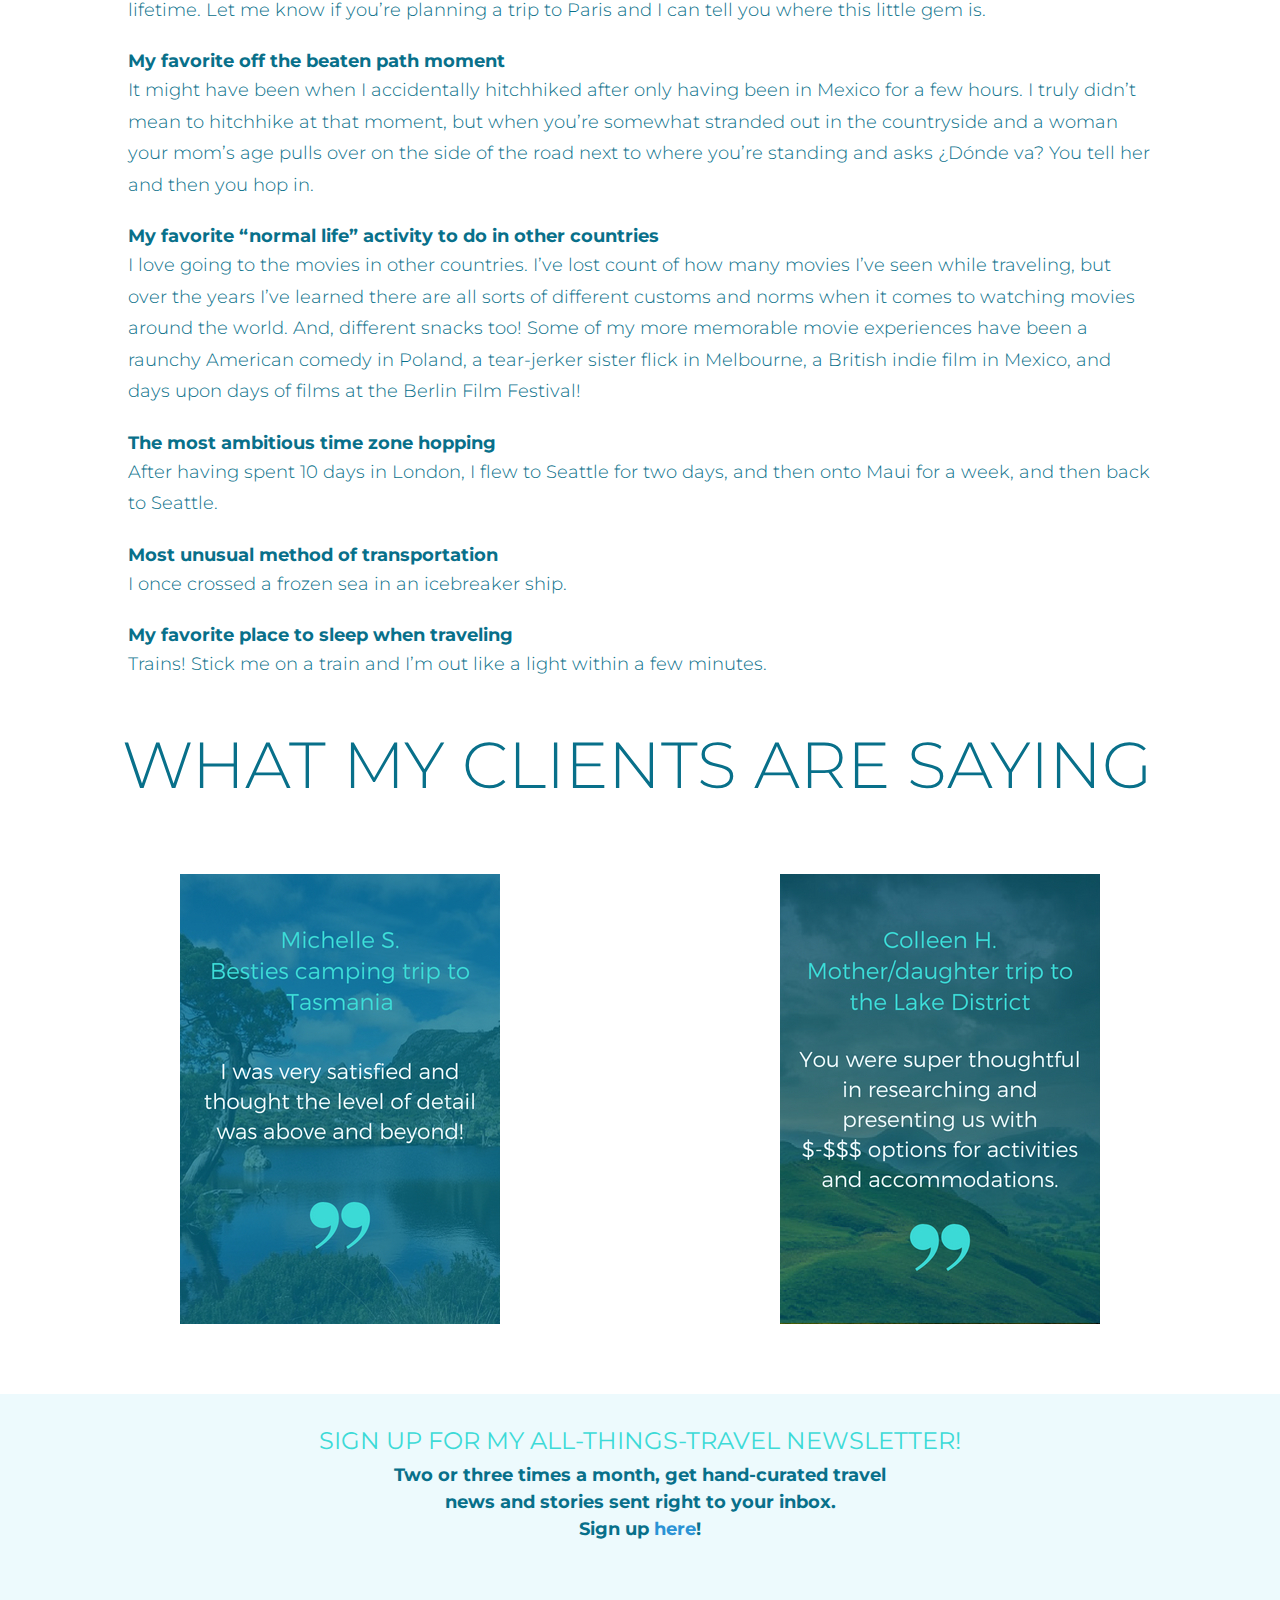
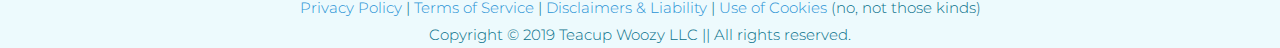
==== commit 963ee4c1: "change date to 2019 on all ages. ug static." ====
--- a/about.html
+++ b/about.html
@@ -2,6 +2,7 @@
 <html lang="en">
 <head>
 	<meta charset="utf-8">
+	<meta name="viewport" content="width=device-width, initial-scale=1">
 	<title>Teacup Woozy | Personalized Travel Planning | Blog</title>
 	<link href="https://fonts.googleapis.com/css?family=Montserrat:300,400" rel="stylesheet">
 	<link rel="stylesheet" type="text/css" href="tw.css">
@@ -21,13 +22,13 @@
 			<span id="navbar-toggle">
 				<img src="images/menu-icon.png" alt="toggle button for dropdown menu">
 			</span>
-			<a href="home.html" id="logo">
+			<a href="index.html" id="logo">
 				<h1>T E A C U P W O O Z Y<br>
 					<span>personalized travel planning</span></h1>
 			</a>
 			<ul id="main-nav">
 				<li>
-					<a href="home.html" class="nav-links">Home</a>
+					<a href="index.html" class="nav-links">Home</a>
 				</li>
 				<li>
 					<a href="services.html" class="nav-links">Services</a>
@@ -131,7 +132,7 @@
 		<div class="footer-container">
 			<div>
 				<p><a href="legal.html">Privacy Policy</a> | <a href="legal.html">Terms of Service</a> | <a href="legal.html">Disclaimers & Liability</a> | <a href="legal.html">Use of Cookies</a> (no, not those kinds)</p>
-				<p>Copyright &copy; 2018 Teacup Woozy LLC || All rights reserved.</p>
+				<p>Copyright &copy; 2019 Teacup Woozy LLC || All rights reserved.</p>
 			</div>
 		</div>
 	</footer>
--- a/tw.css
+++ b/tw.css
@@ -234,12 +234,29 @@
 	margin: 0 auto;
 }
 
+.blog-container h3 {
+	margin: 15px;
+}
+
 .blog-index-titles {
 	text-align: left;
 	line-height: 1.5em;
 }
 
 .blog-link {
+	font-size: .75em;
+}
+
+.blog-post-container img {
+	display: block;
+	margin-left: auto;
+	margin-right: auto;
+	max-width: 100vw;
+	max-height: auto;
+	padding: 15px;
+}
+
+.blog-date {
 	font-size: .75em;
 }
 
@@ -296,7 +313,7 @@
 
 /* insert break for blog index page -- side by side */
 @media screen and (min-width: 768px) {
-	p, h5, h4, .included-list, #legal{
+	p, h5, h4, .blog-post-container h3, .included-list, #legal{
 		margin: auto;
 		width: 80%;
 	}
@@ -326,11 +343,31 @@
 	.blog-container img {
 		max-width: 100%;
 		width: auto;
-		height: auto;
+		max-height: 300px;
 	}
 	.blog-cell {
 		width: 50%;
-		height: 700px;
+		height: 375px;
+	}
+	.blog-cell p, .blog-cell h4 {
+		margin-left: 15px;
+	}
+	.blog-post-container {
+		width: 80%;
+		margin: auto;
+	}
+	.blog-post-container .inline-image-right {
+		margin-right: 10%;
+	}
+	.blog-post-container .inline-image-left {
+		margin-left: 10%;
+		padding-left: 0;
+	}
+	.inline-image-right {
+		float: right;
+	}
+	.inline-image-left {
+		float: left;
 	}
 	#about-photo {
 		float: left;
